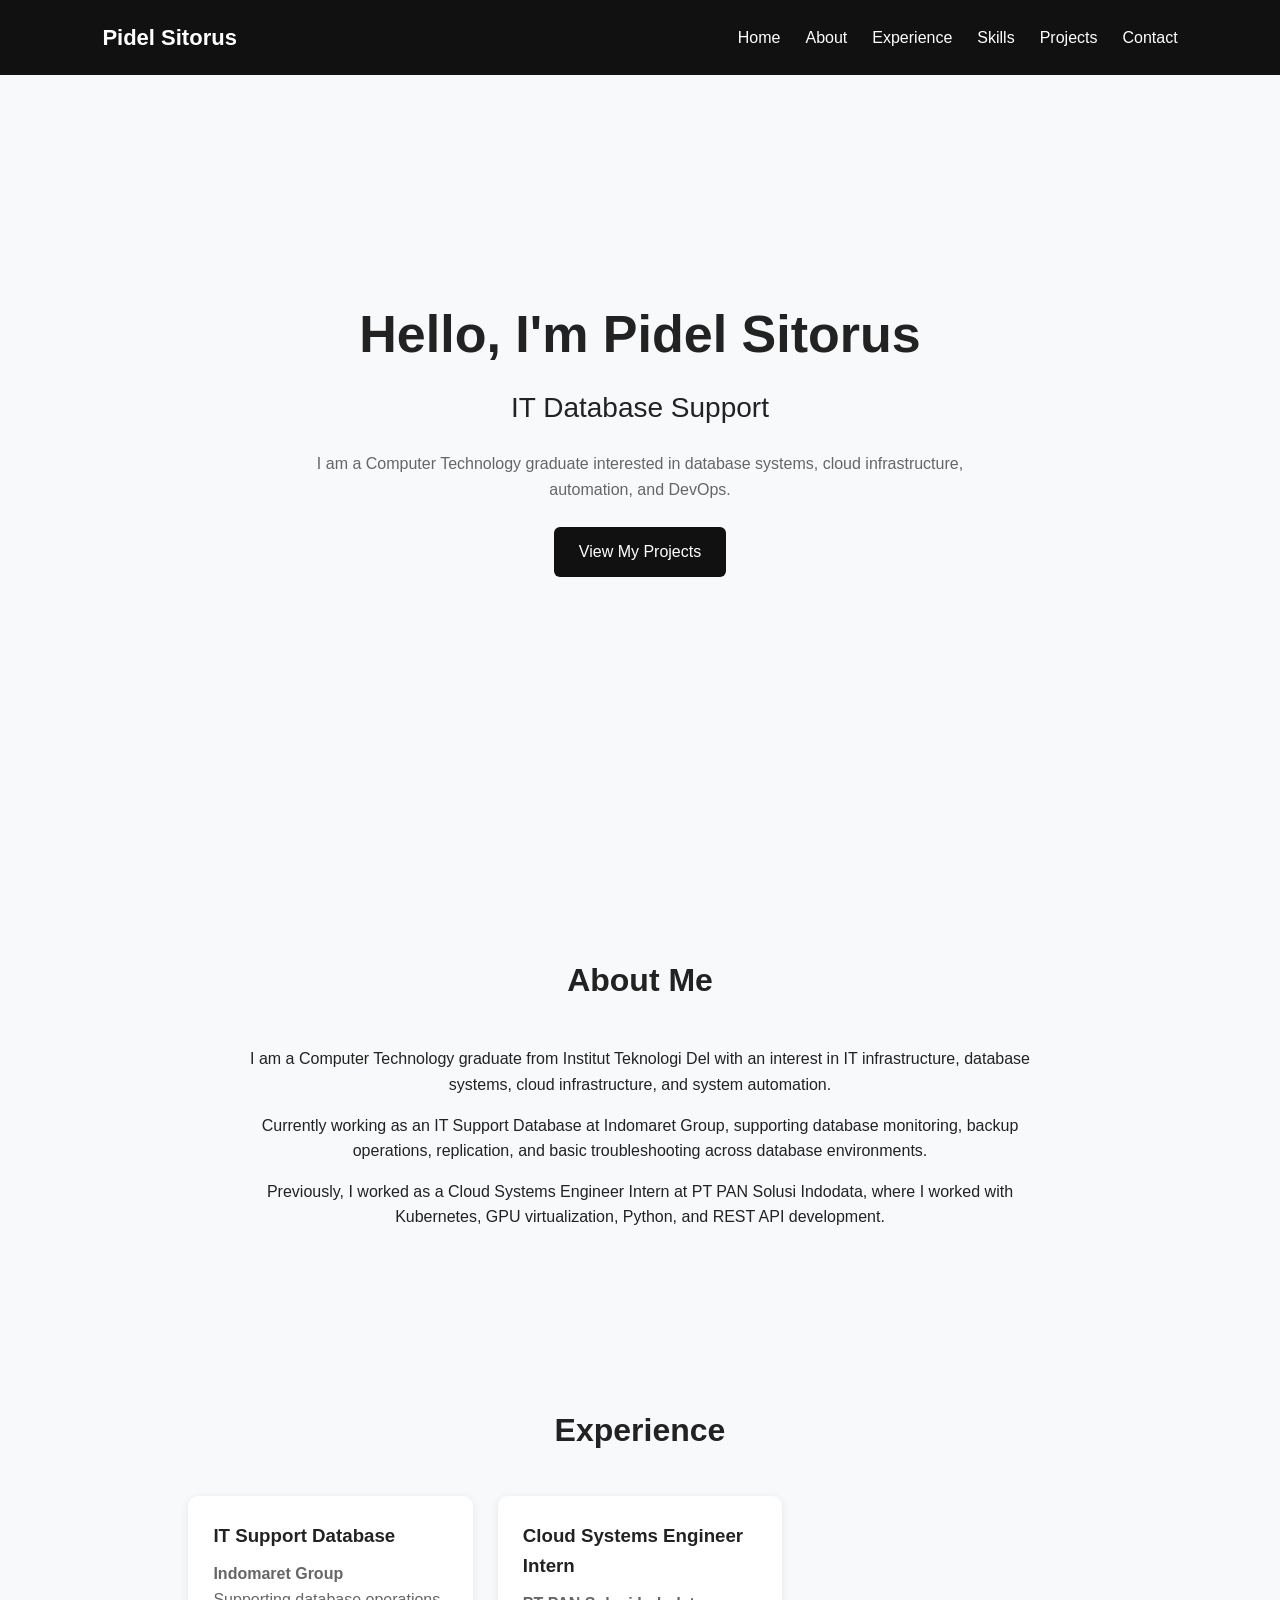
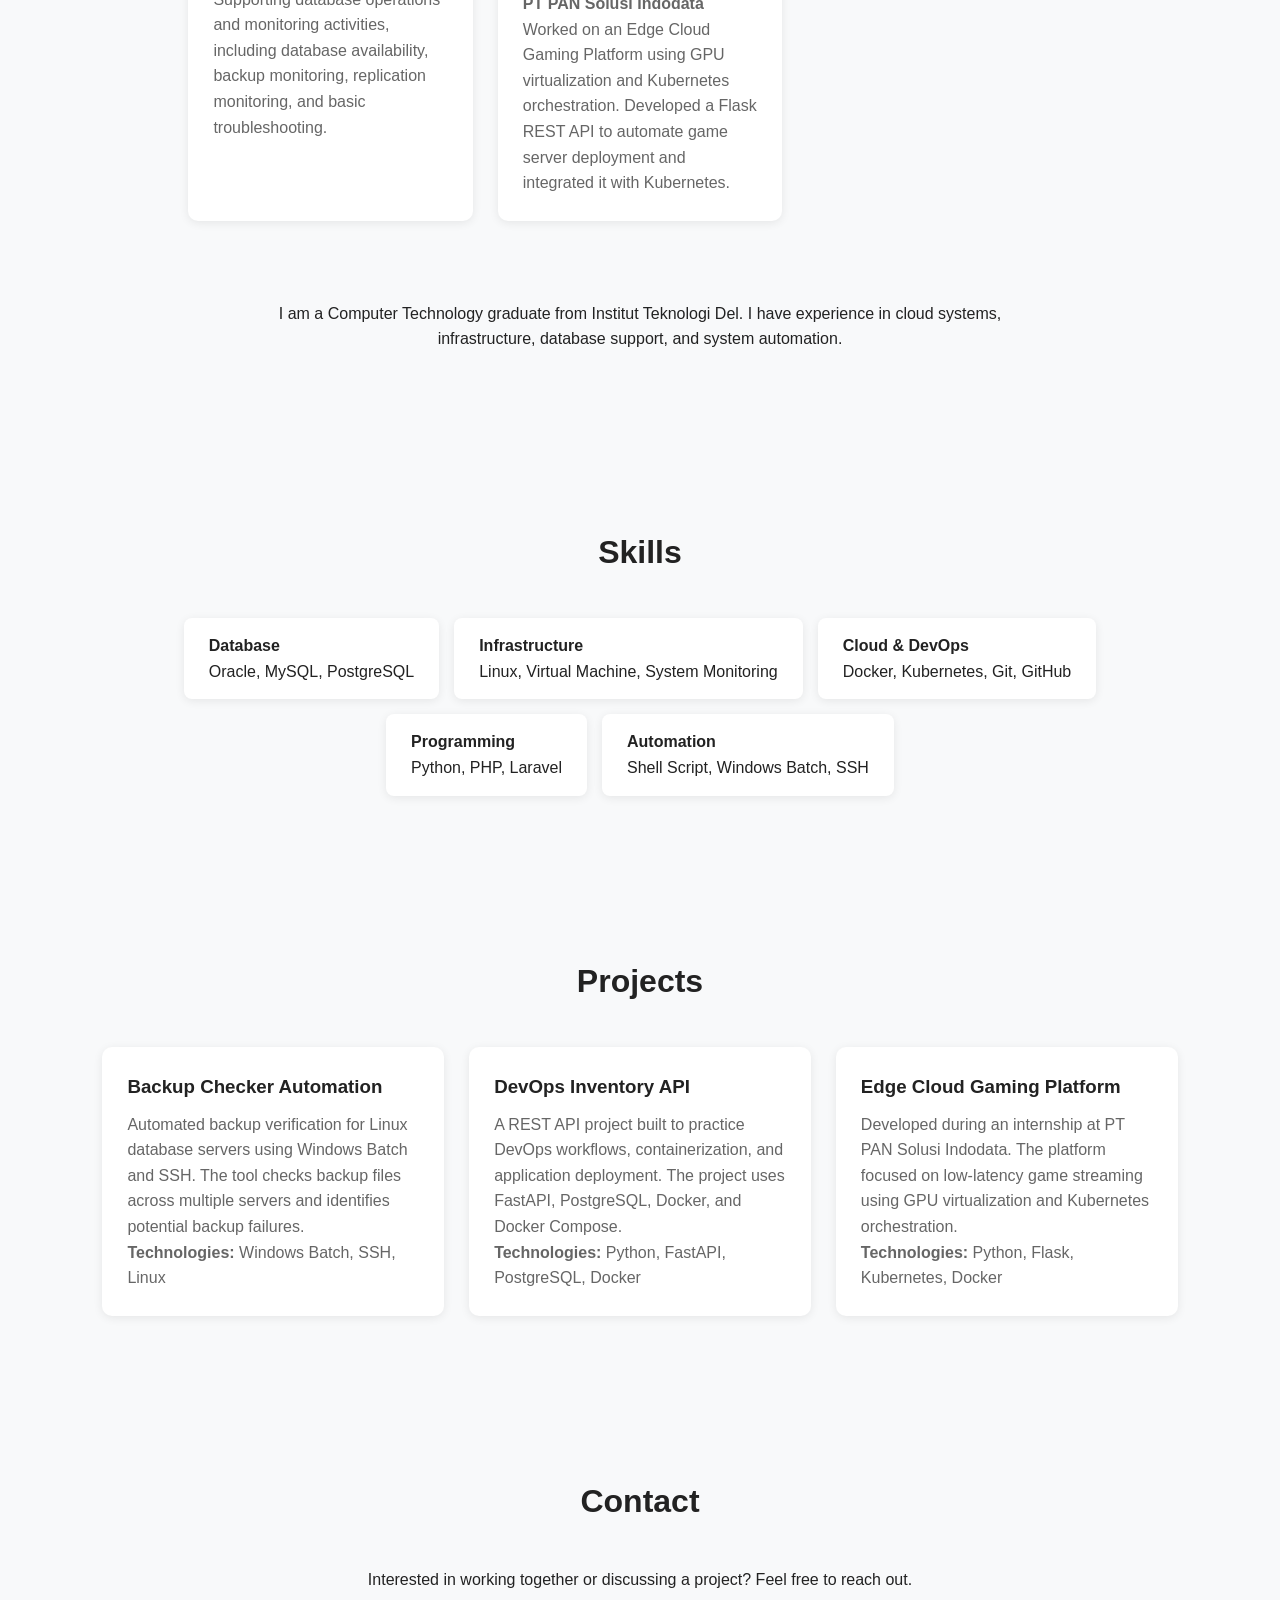
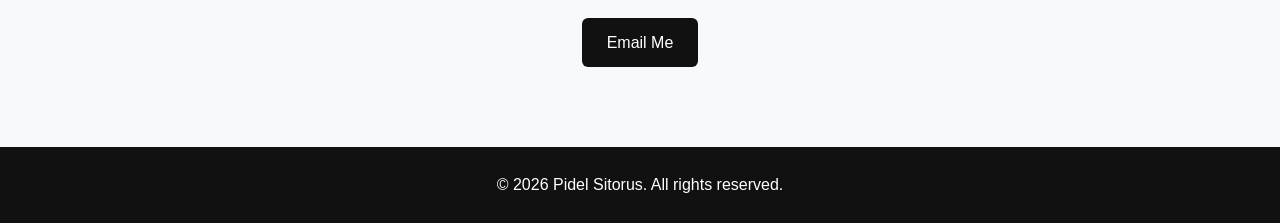
==== index.html @ ebaa3bf6 "deploy: update responsive portfolio" ====
<!DOCTYPE html>
<html lang="en">
<head>
    <meta charset="UTF-8">
    <meta name="viewport" content="width=device-width, initial-scale=1.0">

    <title>Pidel Sitorus | Portfolio</title>


    <link rel="stylesheet" href="/css/style.css">

</head>

<body>

<nav>
    <div class="logo">Pidel Sitorus</div>

    <button class="menu-toggle" id="menu-toggle" aria-label="Toggle navigation">
        ☰
    </button>

    <ul id="nav-menu">
        <li><a href="#home">Home</a></li>
        <li><a href="#about">About</a></li>
        <li><a href="#experience">Experience</a></li>
        <li><a href="#skills">Skills</a></li>
        <li><a href="#projects">Projects</a></li>
        <li><a href="#contact">Contact</a></li>
    </ul>
</nav>


<section class="hero" id="home">
    <div>
        <h1>Hello, I'm Pidel Sitorus</h1>

        <h2>IT Database Support</h2>

        <p>
            I am a Computer Technology graduate interested in
            database systems, cloud infrastructure, automation,
            and DevOps.
        </p>

        <a href="#projects" class="button">
            View My Projects
        </a>
    </div>
</section>

<section id="about">

    <section id="about">
    <h2>About Me</h2>

    <div class="about">
        <p>
            I am a Computer Technology graduate from Institut Teknologi Del
            with an interest in IT infrastructure, database systems,
            cloud infrastructure, and system automation.
        </p>

        <p>
            Currently working as an IT Support Database at Indomaret Group,
            supporting database monitoring, backup operations, replication,
            and basic troubleshooting across database environments.
        </p>

        <p>
            Previously, I worked as a Cloud Systems Engineer Intern at
            PT PAN Solusi Indodata, where I worked with Kubernetes,
            GPU virtualization, Python, and REST API development.
        </p>
    </div>
</section>

<section id="experience">
    <h2>Experience</h2>

    <div class="projects">

        <div class="project">
            <h3>IT Support Database</h3>
            <p><strong>Indomaret Group</strong></p>
            <p>
                Supporting database operations and monitoring activities,
                including database availability, backup monitoring,
                replication monitoring, and basic troubleshooting.
            </p>
        </div>

        <div class="project">
            <h3>Cloud Systems Engineer Intern</h3>
            <p><strong>PT PAN Solusi Indodata</strong></p>
            <p>
                Worked on an Edge Cloud Gaming Platform using GPU
                virtualization and Kubernetes orchestration. Developed
                a Flask REST API to automate game server deployment
                and integrated it with Kubernetes.
            </p>
        </div>

    </div>
</section>

    <div class="about">
        <p>
            I am a Computer Technology graduate from Institut Teknologi Del.
            I have experience in cloud systems, infrastructure,
            database support, and system automation.
        </p>
    </div>
</section>

<section id="skills">
    <h2>Skills</h2>

    <div class="skills">

        <div class="skill">
            <strong>Database</strong>
            <p>Oracle, MySQL, PostgreSQL</p>
        </div>

        <div class="skill">
            <strong>Infrastructure</strong>
            <p>Linux, Virtual Machine, System Monitoring</p>
        </div>

        <div class="skill">
            <strong>Cloud & DevOps</strong>
            <p>Docker, Kubernetes, Git, GitHub</p>
        </div>

        <div class="skill">
            <strong>Programming</strong>
            <p>Python, PHP, Laravel</p>
        </div>

        <div class="skill">
            <strong>Automation</strong>
            <p>Shell Script, Windows Batch, SSH</p>
        </div>

    </div>
</section>

<section id="projects">
    <h2>Projects</h2>

    <div class="projects">

        <div class="project">
            <h3>Backup Checker Automation</h3>

            <p>
                Automated backup verification for Linux database servers
                using Windows Batch and SSH. The tool checks backup files
                across multiple servers and identifies potential backup
                failures.
            </p>

            <p><strong>Technologies:</strong> Windows Batch, SSH, Linux</p>
        </div>

        <div class="project">
            <h3>DevOps Inventory API</h3>

            <p>
                A REST API project built to practice DevOps workflows,
                containerization, and application deployment. The project
                uses FastAPI, PostgreSQL, Docker, and Docker Compose.
            </p>

            <p><strong>Technologies:</strong> Python, FastAPI, PostgreSQL, Docker</p>
        </div>

        <div class="project">
            <h3>Edge Cloud Gaming Platform</h3>

            <p>
                Developed during an internship at PT PAN Solusi Indodata.
                The platform focused on low-latency game streaming using
                GPU virtualization and Kubernetes orchestration.
            </p>

            <p><strong>Technologies:</strong> Python, Flask, Kubernetes, Docker</p>
        </div>

    </div>
</section>

<section id="contact">
    <h2>Contact</h2>

    <div class="contact">
        <p>
            Interested in working together or discussing a project?
            Feel free to reach out.
        </p>

        <a href="mailto:pidelsitorus1309@gmail.com" class="button">
            Email Me
        </a>
    </div>
</section>

<footer>
    <p>© 2026 Pidel Sitorus. All rights reserved.</p>
</footer>

<script>
    const menuToggle = document.getElementById('menu-toggle');
    const navMenu = document.getElementById('nav-menu');

    menuToggle.addEventListener('click', () => {
        navMenu.classList.toggle('active');

        if (navMenu.classList.contains('active')) {
            menuToggle.textContent = '✕';
        } else {
            menuToggle.textContent = '☰';
        }
    });

    document.querySelectorAll('#nav-menu a').forEach(link => {
        link.addEventListener('click', () => {
            navMenu.classList.remove('active');
            menuToggle.textContent = '☰';
        });
    });
</script>

</body>
</html>
---- css/style.css ----
* {
    margin: 0;
    padding: 0;
    box-sizing: border-box;
}

html {
    scroll-behavior: smooth;
}

body {
    font-family: Arial, sans-serif;
    line-height: 1.6;
    color: #222;
    background: #f8f9fa;
}

/* =========================
   NAVBAR
========================= */

nav {
    background: #111;
    padding: 20px 8%;
    display: flex;
    justify-content: space-between;
    align-items: center;
    position: sticky;
    top: 0;
    z-index: 1000;
}

nav .logo {
    color: white;
    font-size: 22px;
    font-weight: bold;
}

nav ul {
    display: flex;
    list-style: none;
    gap: 25px;
}

nav a {
    color: white;
    text-decoration: none;
    transition: 0.3s;
}

nav a:hover {
    color: #aaa;
}

.menu-toggle {
    display: none;
    background: none;
    border: none;
    color: white;
    font-size: 28px;
    cursor: pointer;
}

/* =========================
   HERO
========================= */

.hero {
    min-height: 80vh;
    display: flex;
    justify-content: center;
    align-items: center;
    text-align: center;
    padding: 60px 20px;
}

.hero h1 {
    font-size: clamp(38px, 6vw, 52px);
    margin-bottom: 10px;
}

.hero h2 {
    font-size: clamp(22px, 3vw, 28px);
    font-weight: normal;
    margin-bottom: 20px;
}

.hero p {
    max-width: 650px;
    margin: auto;
    color: #666;
}

.button {
    display: inline-block;
    margin-top: 25px;
    padding: 12px 25px;
    background: #111;
    color: white;
    text-decoration: none;
    border-radius: 6px;
    transition: 0.3s;
}

.button:hover {
    background: #333;
    transform: translateY(-2px);
}

/* =========================
   SECTION
========================= */

section {
    padding: 80px 8%;
}

section h2 {
    text-align: center;
    margin-bottom: 40px;
    font-size: clamp(26px, 4vw, 32px);
}

/* =========================
   ABOUT
========================= */

.about {
    max-width: 800px;
    margin: auto;
    text-align: center;
}

.about p {
    margin-bottom: 15px;
}

/* =========================
   SKILLS
========================= */

.skills {
    display: flex;
    justify-content: center;
    flex-wrap: wrap;
    gap: 15px;
}

.skill {
    background: white;
    padding: 15px 25px;
    border-radius: 8px;
    box-shadow: 0 2px 10px rgba(0, 0, 0, 0.08);
    transition: 0.3s;
}

.skill:hover {
    transform: translateY(-3px);
}

/* =========================
   PROJECTS
========================= */

.projects {
    display: grid;
    grid-template-columns: repeat(3, 1fr);
    gap: 25px;
}

.project {
    background: white;
    padding: 25px;
    border-radius: 10px;
    box-shadow: 0 2px 10px rgba(0, 0, 0, 0.08);
    transition: 0.3s;
}

.project:hover {
    transform: translateY(-5px);
}

.project h3 {
    margin-bottom: 10px;
}

.project p {
    color: #666;
}

/* =========================
   CONTACT
========================= */

.contact {
    text-align: center;
}

/* =========================
   FOOTER
========================= */

footer {
    background: #111;
    color: white;
    text-align: center;
    padding: 25px;
}

/* =========================
   TABLET
   701px - 1024px
========================= */

@media (max-width: 1024px) {

    nav {
        padding: 20px 5%;
    }

    section {
        padding: 70px 6%;
    }

    .projects {
        grid-template-columns: repeat(2, 1fr);
    }
}

/* =========================
   MOBILE
   <= 700px
========================= */

@media (max-width: 700px) {

    nav {
        flex-direction: row;
        justify-content: space-between;
        align-items: center;
        padding: 18px 5%;
        position: relative;
    }

    .menu-toggle {
        display: block;
        background: none;
        border: none;
        color: white;
        font-size: 28px;
        cursor: pointer;
    }

    nav ul {
        display: none;
        position: absolute;
        top: calc(100% + 10px);
        right: 5%;
        width: 200px;
        flex-direction: column;
        align-items: stretch;
        gap: 0;
        background: white;
        padding: 8px 0;
        border-radius: 10px;
        box-shadow: 0 8px 25px rgba(0, 0, 0, 0.15);
    }

    nav ul.active {
        display: flex;
    }

    nav ul li {
        width: 100%;
    }

    nav ul li a {
        display: block;
        padding: 12px 20px;
        color: #222;
        font-size: 14px;
    }

    nav ul li a:hover {
        background: #f2f2f2;
        color: #111;
    }

    .hero {
        min-height: 70vh;
        padding: 50px 20px;
    }

    section {
        padding: 60px 5%;
    }

    .projects {
        grid-template-columns: 1fr;
        gap: 20px;
    }

    .project {
        padding: 22px;
    }

    .skill {
        padding: 12px 20px;
    }
}

/* =========================
   SMALL MOBILE
   <= 480px
========================= */

@media (max-width: 480px) {

    nav .logo {
        font-size: 19px;
    }

    nav ul {
        gap: 8px 12px;
        font-size: 13px;
    }

    .hero {
        min-height: 65vh;
        padding: 40px 15px;
    }

    .hero h1 {
        font-size: 34px;
    }

    .hero h2 {
        font-size: 20px;
    }

    .hero p {
        font-size: 14px;
    }

    section {
        padding: 50px 5%;
    }

    section h2 {
        margin-bottom: 30px;
    }

    .about {
        font-size: 14px;
    }

    .skill {
        width: 100%;
        text-align: center;
    }

    .project {
        padding: 20px;
    }

    footer {
        font-size: 13px;
    }
}
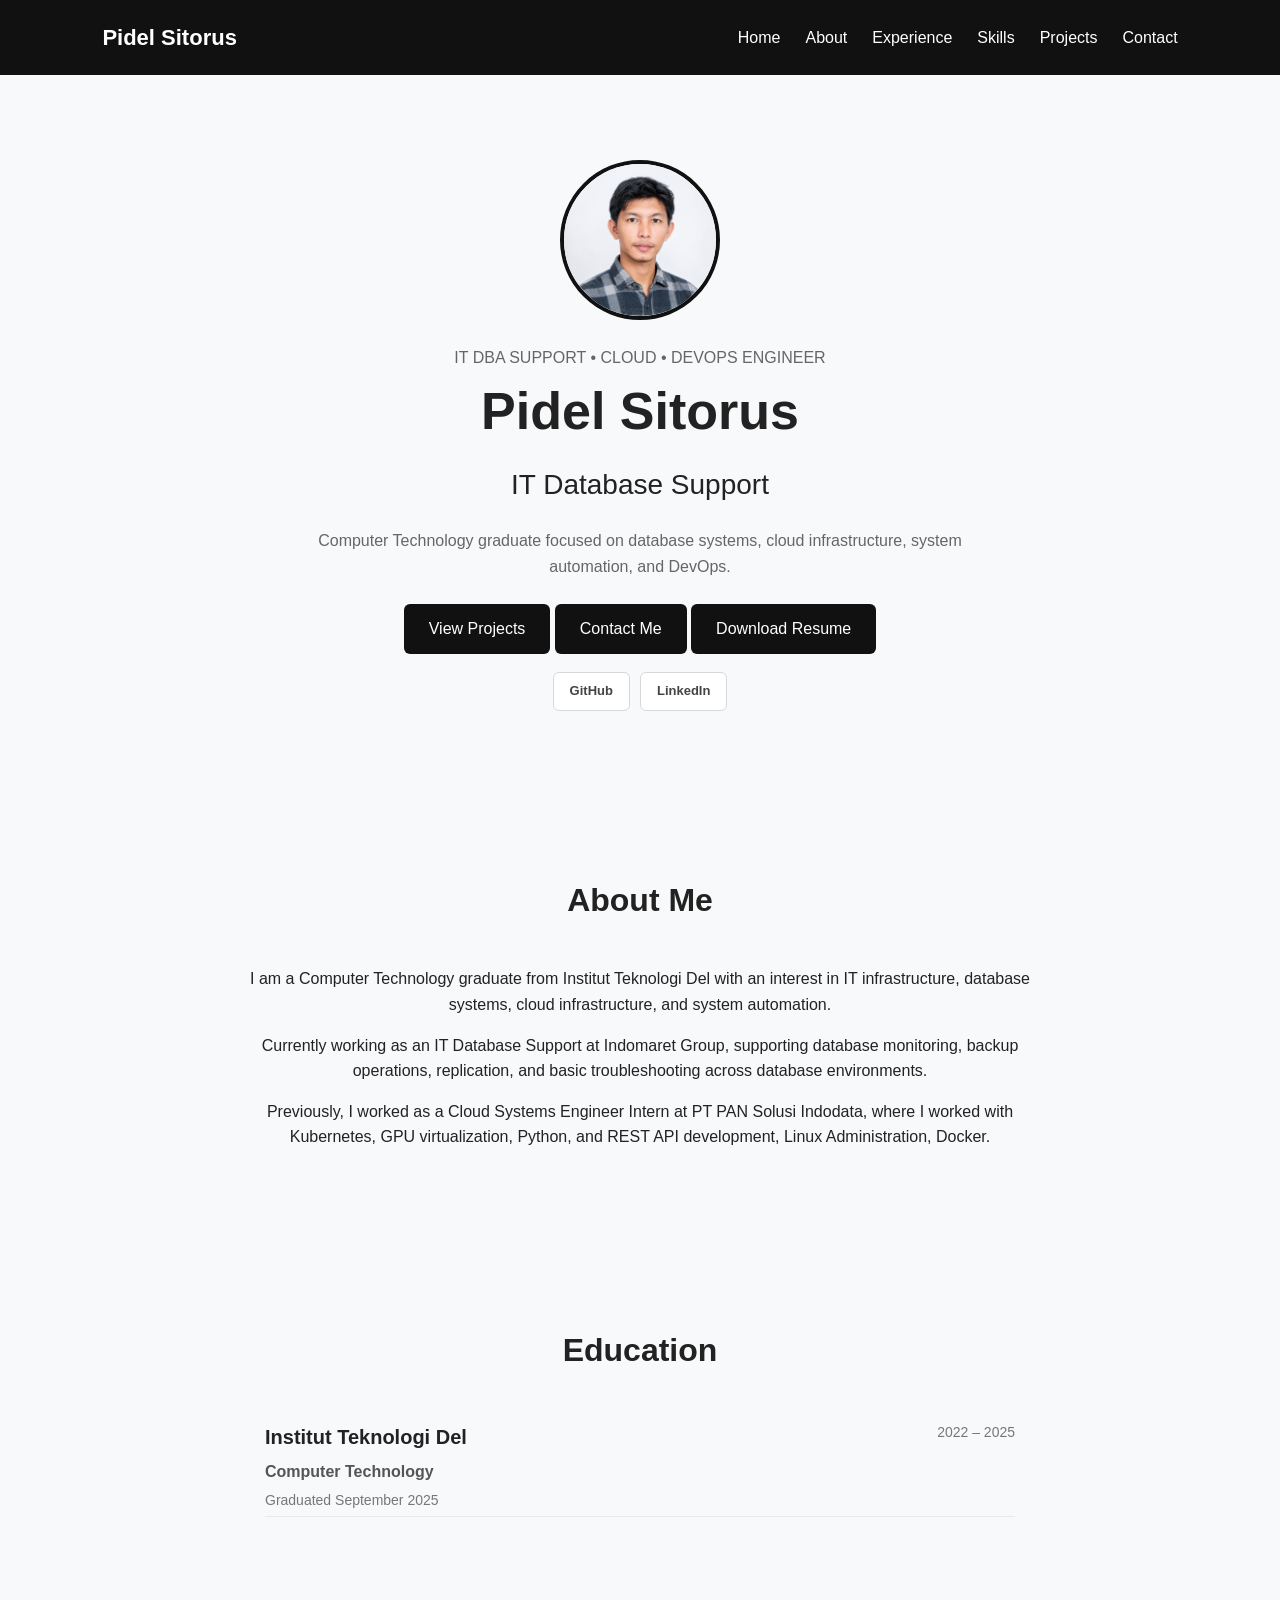
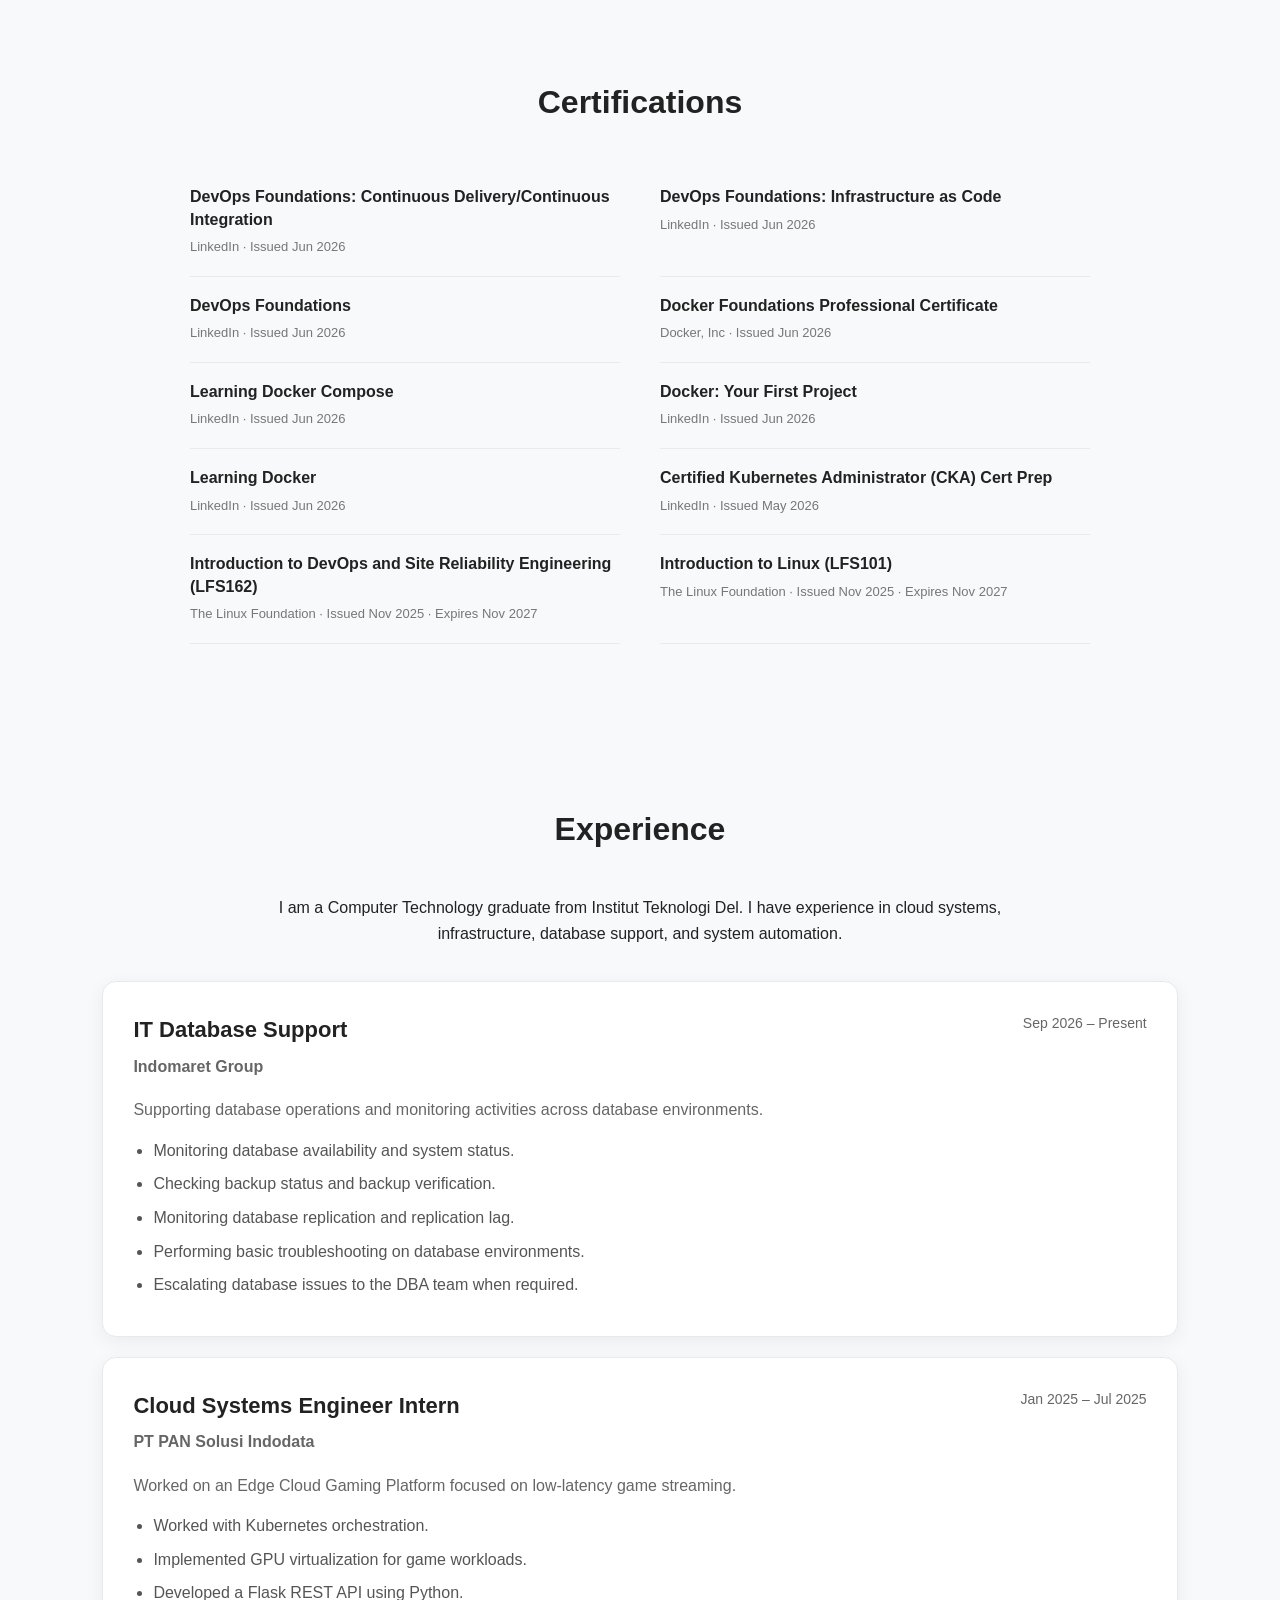
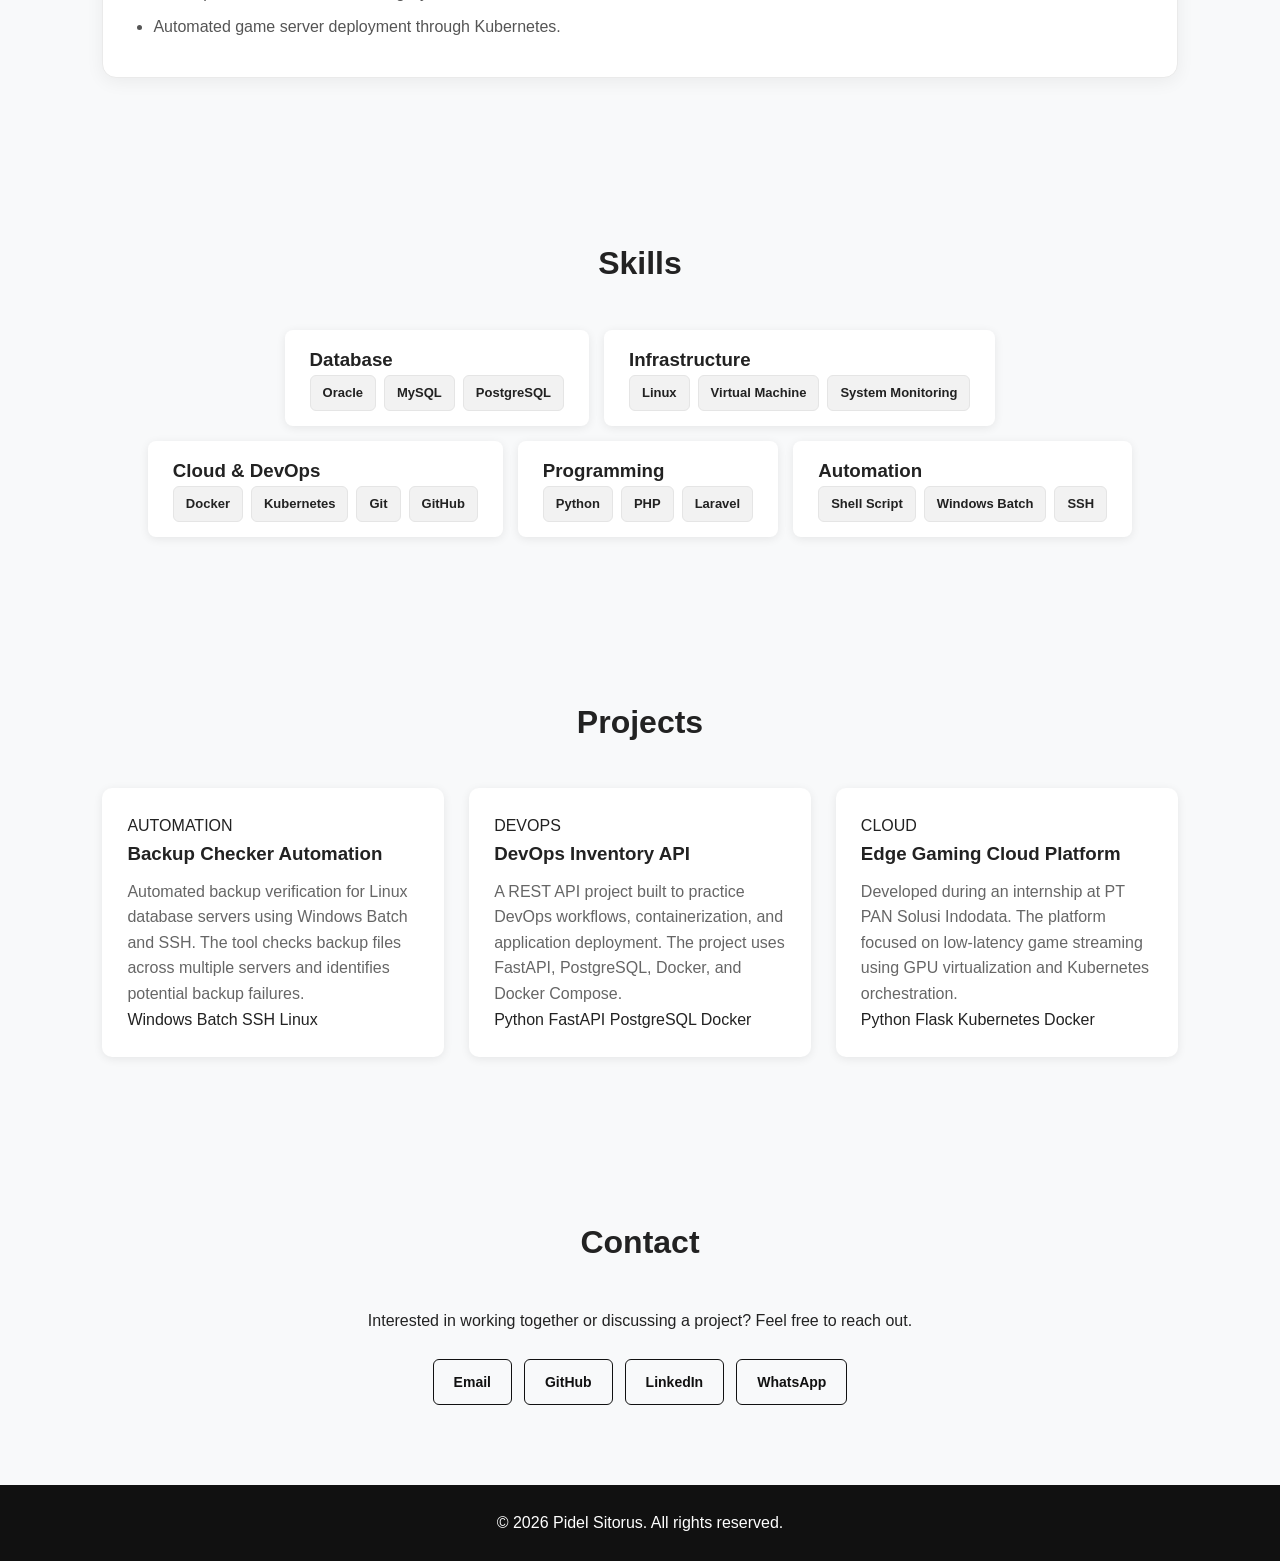
==== commit efa0b43a: "feat: deploy resume to portfolio" ====
--- a/index.html
+++ b/index.html
@@ -1,5 +1,6 @@
 <!DOCTYPE html>
 <html lang="en">
+
 <head>
     <meta charset="UTF-8">
     <meta name="viewport" content="width=device-width, initial-scale=1.0">
@@ -7,230 +8,418 @@
     <title>Pidel Sitorus | Portfolio</title>
 
 
-    <link rel="stylesheet" href="/css/style.css">
+    <link rel="stylesheet" href="css/style.css">
 
 </head>
 
 <body>
 
-<nav>
-    <div class="logo">Pidel Sitorus</div>
-
-    <button class="menu-toggle" id="menu-toggle" aria-label="Toggle navigation">
-        ☰
-    </button>
-
-    <ul id="nav-menu">
-        <li><a href="#home">Home</a></li>
-        <li><a href="#about">About</a></li>
-        <li><a href="#experience">Experience</a></li>
-        <li><a href="#skills">Skills</a></li>
-        <li><a href="#projects">Projects</a></li>
-        <li><a href="#contact">Contact</a></li>
-    </ul>
-</nav>
-
-
-<section class="hero" id="home">
-    <div>
-        <h1>Hello, I'm Pidel Sitorus</h1>
-
-        <h2>IT Database Support</h2>
-
-        <p>
-            I am a Computer Technology graduate interested in
-            database systems, cloud infrastructure, automation,
-            and DevOps.
-        </p>
-
-        <a href="#projects" class="button">
-            View My Projects
-        </a>
-    </div>
-</section>
-
-<section id="about">
+    <nav>
+        <div class="logo">Pidel Sitorus</div>
+
+        <button class="menu-toggle" id="menu-toggle" aria-label="Toggle navigation">
+            ☰
+        </button>
+
+        <ul id="nav-menu">
+            <li><a href="#home">Home</a></li>
+            <li><a href="#about">About</a></li>
+            <li><a href="#experience">Experience</a></li>
+            <li><a href="#skills">Skills</a></li>
+            <li><a href="#projects">Projects</a></li>
+            <li><a href="#contact">Contact</a></li>
+        </ul>
+    </nav>
+
+
+    <section class="hero" id="home">
+        <div class="hero-content">
+
+            <img src="images/profile.png" alt="Pidel Sitorus" class="profile-photo">
+
+            <p class="hero-label">IT DBA SUPPORT • CLOUD • DEVOPS ENGINEER</p>
+
+            <h1>Pidel Sitorus</h1>
+
+            <h2>IT Database Support</h2>
+
+            <p class="hero-description">
+                Computer Technology graduate focused on database systems,
+                cloud infrastructure, system automation, and DevOps.
+            </p>
+
+            <div class="hero-buttons">
+                <a href="#projects" class="button">
+                    View Projects
+                </a>
+
+                <a href="#contact" class="button button-secondary">
+                    Contact Me
+                </a>
+
+                <a href="resume/CV_Pidel2026.pdf" class="button button-secondary" target="_blank"
+                    rel="noopener noreferrer">
+                    Download Resume
+                </a>
+            </div>
+
+            <div class="hero-socials">
+                <a href="https://github.com/pidelsitorus" target="_blank" rel="noopener noreferrer">
+                    GitHub
+                </a>
+
+                <a href="https://www.linkedin.com/in/pidel-sitorus" target="_blank" rel="noopener noreferrer">
+                    LinkedIn
+                </a>
+            </div>
+
+        </div>
+    </section>
 
     <section id="about">
-    <h2>About Me</h2>
-
-    <div class="about">
-        <p>
-            I am a Computer Technology graduate from Institut Teknologi Del
-            with an interest in IT infrastructure, database systems,
-            cloud infrastructure, and system automation.
-        </p>
-
-        <p>
-            Currently working as an IT Support Database at Indomaret Group,
-            supporting database monitoring, backup operations, replication,
-            and basic troubleshooting across database environments.
-        </p>
-
-        <p>
-            Previously, I worked as a Cloud Systems Engineer Intern at
-            PT PAN Solusi Indodata, where I worked with Kubernetes,
-            GPU virtualization, Python, and REST API development.
-        </p>
-    </div>
-</section>
-
-<section id="experience">
-    <h2>Experience</h2>
-
-    <div class="projects">
-
-        <div class="project">
-            <h3>IT Support Database</h3>
-            <p><strong>Indomaret Group</strong></p>
+        <h2>About Me</h2>
+
+        <div class="about">
             <p>
-                Supporting database operations and monitoring activities,
-                including database availability, backup monitoring,
-                replication monitoring, and basic troubleshooting.
+                I am a Computer Technology graduate from Institut Teknologi Del
+                with an interest in IT infrastructure, database systems,
+                cloud infrastructure, and system automation.
             </p>
-        </div>
-
-        <div class="project">
-            <h3>Cloud Systems Engineer Intern</h3>
-            <p><strong>PT PAN Solusi Indodata</strong></p>
+
             <p>
-                Worked on an Edge Cloud Gaming Platform using GPU
-                virtualization and Kubernetes orchestration. Developed
-                a Flask REST API to automate game server deployment
-                and integrated it with Kubernetes.
+                Currently working as an IT Database Support at Indomaret Group,
+                supporting database monitoring, backup operations, replication,
+                and basic troubleshooting across database environments.
             </p>
-        </div>
-
-    </div>
-</section>
-
-    <div class="about">
-        <p>
-            I am a Computer Technology graduate from Institut Teknologi Del.
-            I have experience in cloud systems, infrastructure,
-            database support, and system automation.
-        </p>
-    </div>
-</section>
-
-<section id="skills">
-    <h2>Skills</h2>
-
-    <div class="skills">
-
-        <div class="skill">
-            <strong>Database</strong>
-            <p>Oracle, MySQL, PostgreSQL</p>
-        </div>
-
-        <div class="skill">
-            <strong>Infrastructure</strong>
-            <p>Linux, Virtual Machine, System Monitoring</p>
-        </div>
-
-        <div class="skill">
-            <strong>Cloud & DevOps</strong>
-            <p>Docker, Kubernetes, Git, GitHub</p>
-        </div>
-
-        <div class="skill">
-            <strong>Programming</strong>
-            <p>Python, PHP, Laravel</p>
-        </div>
-
-        <div class="skill">
-            <strong>Automation</strong>
-            <p>Shell Script, Windows Batch, SSH</p>
-        </div>
-
-    </div>
-</section>
-
-<section id="projects">
-    <h2>Projects</h2>
-
-    <div class="projects">
-
-        <div class="project">
-            <h3>Backup Checker Automation</h3>
 
             <p>
-                Automated backup verification for Linux database servers
-                using Windows Batch and SSH. The tool checks backup files
-                across multiple servers and identifies potential backup
-                failures.
+                Previously, I worked as a Cloud Systems Engineer Intern at
+                PT PAN Solusi Indodata, where I worked with Kubernetes,
+                GPU virtualization, Python, and REST API development, Linux
+                Administration, Docker.
             </p>
-
-            <p><strong>Technologies:</strong> Windows Batch, SSH, Linux</p>
-        </div>
-
-        <div class="project">
-            <h3>DevOps Inventory API</h3>
-
+        </div>
+    </section>
+
+    <section id="education">
+        <h2>Education</h2>
+
+        <div class="education-item">
+            <div>
+                <h3>Institut Teknologi Del</h3>
+                <p class="education-degree">Computer Technology</p>
+                <p class="education-status">Graduated September 2025</p>
+            </div>
+
+            <span class="education-period">2022 – 2025</span>
+        </div>
+    </section>
+
+    <section id="certifications">
+        <h2>Certifications</h2>
+
+        <div class="certifications">
+
+            <div class="certification-item">
+                <h3>DevOps Foundations: Continuous Delivery/Continuous Integration</h3>
+                <p>LinkedIn · Issued Jun 2026</p>
+            </div>
+
+            <div class="certification-item">
+                <h3>DevOps Foundations: Infrastructure as Code</h3>
+                <p>LinkedIn · Issued Jun 2026</p>
+            </div>
+
+            <div class="certification-item">
+                <h3>DevOps Foundations</h3>
+                <p>LinkedIn · Issued Jun 2026</p>
+            </div>
+
+            <div class="certification-item">
+                <h3>Docker Foundations Professional Certificate</h3>
+                <p>Docker, Inc · Issued Jun 2026</p>
+            </div>
+
+            <div class="certification-item">
+                <h3>Learning Docker Compose</h3>
+                <p>LinkedIn · Issued Jun 2026</p>
+            </div>
+
+            <div class="certification-item">
+                <h3>Docker: Your First Project</h3>
+                <p>LinkedIn · Issued Jun 2026</p>
+            </div>
+
+            <div class="certification-item">
+                <h3>Learning Docker</h3>
+                <p>LinkedIn · Issued Jun 2026</p>
+            </div>
+
+            <div class="certification-item">
+                <h3>Certified Kubernetes Administrator (CKA) Cert Prep</h3>
+                <p>LinkedIn · Issued May 2026</p>
+            </div>
+
+            <div class="certification-item">
+                <h3>Introduction to DevOps and Site Reliability Engineering (LFS162)</h3>
+                <p>The Linux Foundation · Issued Nov 2025 · Expires Nov 2027</p>
+            </div>
+
+            <div class="certification-item">
+                <h3>Introduction to Linux (LFS101)</h3>
+                <p>The Linux Foundation · Issued Nov 2025 · Expires Nov 2027</p>
+            </div>
+
+        </div>
+    </section>
+
+    <section id="experience">
+        <h2>Experience</h2>
+
+        <div class="experience">
+
+            <div class="about">
+                <p>
+                    I am a Computer Technology graduate from Institut Teknologi Del.
+                    I have experience in cloud systems, infrastructure,
+                    database support, and system automation.
+                </p>
+            </div>
+
+            <div class="experience-item">
+
+                <div class="experience-header">
+                    <div>
+                        <h3>IT Database Support</h3>
+                        <p class="experience-company">Indomaret Group</p>
+                    </div>
+
+                    <span class="experience-period">Sep 2026 – Present</span>
+                </div>
+
+                <p>
+                    Supporting database operations and monitoring activities
+                    across database environments.
+                </p>
+
+                <ul>
+                    <li>Monitoring database availability and system status.</li>
+                    <li>Checking backup status and backup verification.</li>
+                    <li>Monitoring database replication and replication lag.</li>
+                    <li>Performing basic troubleshooting on database environments.</li>
+                    <li>Escalating database issues to the DBA team when required.</li>
+                </ul>
+            </div>
+
+            <div class="experience-item">
+                <div class="experience-header">
+                    <div>
+                        <h3>Cloud Systems Engineer Intern</h3>
+                        <p class="experience-company">PT PAN Solusi Indodata</p>
+                    </div>
+
+                    <span class="experience-period">Jan 2025 – Jul 2025</span>
+                </div>
+
+                <p>
+                    Worked on an Edge Cloud Gaming Platform focused on
+                    low-latency game streaming.
+                </p>
+
+                <ul>
+                    <li>Worked with Kubernetes orchestration.</li>
+                    <li>Implemented GPU virtualization for game workloads.</li>
+                    <li>Developed a Flask REST API using Python.</li>
+                    <li>Automated game server deployment through Kubernetes.</li>
+                </ul>
+            </div>
+
+        </div>
+    </section>
+
+    </section>
+
+    <section id="skills">
+        <h2>Skills</h2>
+
+        <div class="skills">
+
+            <div class="skill">
+                <h3>Database</h3>
+
+                <div class="skill-tags">
+                    <span>Oracle</span>
+                    <span>MySQL</span>
+                    <span>PostgreSQL</span>
+                </div>
+            </div>
+
+            <div class="skill">
+                <h3>Infrastructure</h3>
+
+                <div class="skill-tags">
+                    <span>Linux</span>
+                    <span>Virtual Machine</span>
+                    <span>System Monitoring</span>
+                </div>
+            </div>
+
+            <div class="skill">
+                <h3>Cloud & DevOps</h3>
+
+                <div class="skill-tags">
+                    <span>Docker</span>
+                    <span>Kubernetes</span>
+                    <span>Git</span>
+                    <span>GitHub</span>
+                </div>
+            </div>
+
+            <div class="skill">
+                <h3>Programming</h3>
+
+                <div class="skill-tags">
+                    <span>Python</span>
+                    <span>PHP</span>
+                    <span>Laravel</span>
+                </div>
+            </div>
+
+            <div class="skill">
+                <h3>Automation</h3>
+
+                <div class="skill-tags">
+                    <span>Shell Script</span>
+                    <span>Windows Batch</span>
+                    <span>SSH</span>
+                </div>
+            </div>
+
+        </div>
+    </section>
+
+    <section id="projects">
+        <h2>Projects</h2>
+
+        <div class="projects">
+
+            <div class="project">
+                <span class="project-category">AUTOMATION</span>
+
+                <h3>Backup Checker Automation</h3>
+
+                <p>
+                    Automated backup verification for Linux database servers
+                    using Windows Batch and SSH. The tool checks backup files
+                    across multiple servers and identifies potential backup
+                    failures.
+                </p>
+
+                <div class="tech-tags">
+                    <span>Windows Batch</span>
+                    <span>SSH</span>
+                    <span>Linux</span>
+                </div>
+            </div>
+
+            <div class="project">
+                <span class="project-category">DEVOPS</span>
+
+                <h3>DevOps Inventory API</h3>
+
+                <p>
+                    A REST API project built to practice DevOps workflows,
+                    containerization, and application deployment. The project
+                    uses FastAPI, PostgreSQL, Docker, and Docker Compose.
+                </p>
+
+                <div class="tech-tags">
+                    <span>Python</span>
+                    <span>FastAPI</span>
+                    <span>PostgreSQL</span>
+                    <span>Docker</span>
+                </div>
+            </div>
+
+            <div class="project">
+                <span class="project-category">CLOUD</span>
+
+                <h3>Edge Gaming Cloud Platform</h3>
+
+                <p>
+                    Developed during an internship at PT PAN Solusi Indodata.
+                    The platform focused on low-latency game streaming using
+                    GPU virtualization and Kubernetes orchestration.
+                </p>
+
+                <div class="tech-tags">
+                    <span>Python</span>
+                    <span>Flask</span>
+                    <span>Kubernetes</span>
+                    <span>Docker</span>
+                </div>
+            </div>
+
+        </div>
+    </section>
+
+    <section id="contact">
+        <h2>Contact</h2>
+
+        <div class="contact">
             <p>
-                A REST API project built to practice DevOps workflows,
-                containerization, and application deployment. The project
-                uses FastAPI, PostgreSQL, Docker, and Docker Compose.
+                Interested in working together or discussing a project?
+                Feel free to reach out.
             </p>
 
-            <p><strong>Technologies:</strong> Python, FastAPI, PostgreSQL, Docker</p>
-        </div>
-
-        <div class="project">
-            <h3>Edge Cloud Gaming Platform</h3>
-
-            <p>
-                Developed during an internship at PT PAN Solusi Indodata.
-                The platform focused on low-latency game streaming using
-                GPU virtualization and Kubernetes orchestration.
-            </p>
-
-            <p><strong>Technologies:</strong> Python, Flask, Kubernetes, Docker</p>
-        </div>
-
-    </div>
-</section>
-
-<section id="contact">
-    <h2>Contact</h2>
-
-    <div class="contact">
-        <p>
-            Interested in working together or discussing a project?
-            Feel free to reach out.
-        </p>
-
-        <a href="mailto:pidelsitorus1309@gmail.com" class="button">
-            Email Me
-        </a>
-    </div>
-</section>
-
-<footer>
-    <p>© 2026 Pidel Sitorus. All rights reserved.</p>
-</footer>
-
-<script>
-    const menuToggle = document.getElementById('menu-toggle');
-    const navMenu = document.getElementById('nav-menu');
-
-    menuToggle.addEventListener('click', () => {
-        navMenu.classList.toggle('active');
-
-        if (navMenu.classList.contains('active')) {
-            menuToggle.textContent = '✕';
-        } else {
-            menuToggle.textContent = '☰';
-        }
-    });
-
-    document.querySelectorAll('#nav-menu a').forEach(link => {
-        link.addEventListener('click', () => {
-            navMenu.classList.remove('active');
-            menuToggle.textContent = '☰';
+            <div class="contact-links">
+                <a href="mailto:pidelsitorus1309@gmail.com" class="contact-link">
+                    Email
+                </a>
+
+                <a href="https://github.com/pidelsitorus" target="_blank" rel="noopener noreferrer"
+                    class="contact-link">
+                    GitHub
+                </a>
+
+                <a href="https://www.linkedin.com/in/pidel-sitorus" target="_blank" rel="noopener noreferrer"
+                    class="contact-link">
+                    LinkedIn
+                </a>
+
+                <a href="https://wa.me/6281396294663" target="_blank" rel="noopener noreferrer" class="contact-link">
+                    WhatsApp
+                </a>
+            </div>
+        </div>
+    </section>
+
+    <footer>
+        <p>© 2026 Pidel Sitorus. All rights reserved.</p>
+    </footer>
+
+    <script>
+        const menuToggle = document.getElementById('menu-toggle');
+        const navMenu = document.getElementById('nav-menu');
+
+        menuToggle.addEventListener('click', () => {
+            navMenu.classList.toggle('active');
+
+            if (navMenu.classList.contains('active')) {
+                menuToggle.textContent = '✕';
+            } else {
+                menuToggle.textContent = '☰';
+            }
         });
-    });
-</script>
+
+        document.querySelectorAll('#nav-menu a').forEach(link => {
+            link.addEventListener('click', () => {
+                navMenu.classList.remove('active');
+                menuToggle.textContent = '☰';
+            });
+        });
+    </script>
 
 </body>
-</html>
+
+</html>
--- a/css/style.css
+++ b/css/style.css
@@ -213,7 +213,6 @@
 ========================= */
 
 @media (max-width: 1024px) {
-
     nav {
         padding: 20px 5%;
     }
@@ -233,7 +232,6 @@
 ========================= */
 
 @media (max-width: 700px) {
-
     nav {
         flex-direction: row;
         justify-content: space-between;
@@ -315,7 +313,6 @@
 ========================= */
 
 @media (max-width: 480px) {
-
     nav .logo {
         font-size: 19px;
     }
@@ -366,4 +363,239 @@
     footer {
         font-size: 13px;
     }
-}+}
+.experience {
+    display: flex;
+    flex-direction: column;
+    gap: 20px;
+}
+
+.experience-item {
+    background: white;
+    padding: 30px;
+    border-radius: 14px;
+    border: 1px solid #eaeaea;
+    box-shadow: 0 4px 18px rgba(0, 0, 0, 0.06);
+}
+
+.experience-header {
+    display: flex;
+    justify-content: space-between;
+    align-items: flex-start;
+    gap: 20px;
+    margin-bottom: 18px;
+}
+
+.experience-item h3 {
+    margin-bottom: 6px;
+    font-size: 22px;
+}
+
+.experience-company {
+    color: #666;
+    font-weight: 600;
+}
+
+.experience-period {
+    color: #666;
+    font-size: 14px;
+    white-space: nowrap;
+}
+
+.experience-item > p {
+    color: #666;
+    margin-bottom: 15px;
+}
+
+.experience-item ul {
+    padding-left: 20px;
+    color: #555;
+}
+
+.experience-item li {
+    margin-bottom: 8px;
+}
+
+@media (max-width: 700px) {
+    .experience-header {
+        flex-direction: column;
+        gap: 8px;
+    }
+
+    .experience-period {
+        white-space: normal;
+    }
+}
+
+.contact-links {
+    display: flex;
+    justify-content: center;
+    align-items: center;
+    flex-wrap: wrap;
+    gap: 12px;
+    margin-top: 25px;
+}
+
+.contact-link {
+    display: inline-block;
+    padding: 11px 20px;
+    border: 1px solid #111;
+    border-radius: 6px;
+    color: #111;
+    text-decoration: none;
+    font-size: 14px;
+    font-weight: 600;
+    transition: 0.2s ease;
+}
+
+.contact-link:hover {
+    background: #111;
+    color: white;
+    transform: translateY(-2px);
+}
+
+@media (max-width: 480px) {
+    .contact-links {
+        flex-direction: column;
+        width: 100%;
+    }
+
+    .contact-link {
+        width: 100%;
+        text-align: center;
+    }
+}
+
+.skill-tags {
+    display: flex;
+    flex-wrap: wrap;
+    gap: 8px;
+}
+
+.skill-tags span {
+    display: inline-block;
+    padding: 8px 12px;
+    background: #f2f2f2;
+    color: #222;
+    border: 1px solid #e5e5e5;
+    border-radius: 6px;
+    font-size: 13px;
+    font-weight: 600;
+    line-height: 1.4;
+}
+
+.profile-photo {
+    width: 160px;
+    height: 160px;
+    object-fit: cover;
+    border-radius: 50%;
+    display: block;
+    margin: 0 auto 25px;
+    border: 4px solid #111;
+}
+
+.hero-socials {
+    display: flex;
+    justify-content: center;
+    align-items: center;
+    gap: 10px;
+    margin-top: 18px;
+}
+
+.hero-socials a {
+    display: inline-block;
+    padding: 8px 16px;
+    border: 1px solid #d8d8d8;
+    border-radius: 6px;
+    color: #444;
+    background: white;
+    text-decoration: none;
+    font-size: 13px;
+    font-weight: 600;
+    transition: 0.2s ease;
+}
+
+.hero-socials a:hover {
+    border-color: #111;
+    color: #111;
+    transform: translateY(-2px);
+}
+
+.hero-socials span {
+    display: none;
+}
+
+.education-item {
+    max-width: 750px;
+    margin: 0 auto;
+    display: flex;
+    justify-content: space-between;
+    align-items: flex-start;
+    gap: 20px;
+    padding: 5px 0;
+    border-bottom: 1px solid #eaeaea;
+}
+
+.education-item h3 {
+    margin-bottom: 6px;
+    font-size: 20px;
+}
+
+.education-degree {
+    margin-bottom: 4px;
+    color: #555;
+    font-weight: 600;
+}
+
+.education-status {
+    color: #777;
+    font-size: 14px;
+}
+
+.education-period {
+    color: #777;
+    font-size: 14px;
+    white-space: nowrap;
+}
+
+.certifications {
+    max-width: 900px;
+    margin: 0 auto;
+    display: grid;
+    grid-template-columns: repeat(2, 1fr);
+    gap: 0 40px;
+}
+
+.certification-item {
+    padding: 18px 0;
+    border-bottom: 1px solid #eaeaea;
+}
+
+.certification-item h3 {
+    margin-bottom: 6px;
+    font-size: 16px;
+    line-height: 1.4;
+}
+
+.certification-item p {
+    color: #777;
+    font-size: 13px;
+}
+
+@media (max-width: 700px) {
+    .certifications {
+        grid-template-columns: 1fr;
+        gap: 0;
+    }
+}
+
+@media (max-width: 700px) {
+    .education-item {
+        flex-direction: column;
+        gap: 6px;
+    }
+
+    .education-period {
+        white-space: normal;
+    }
+}
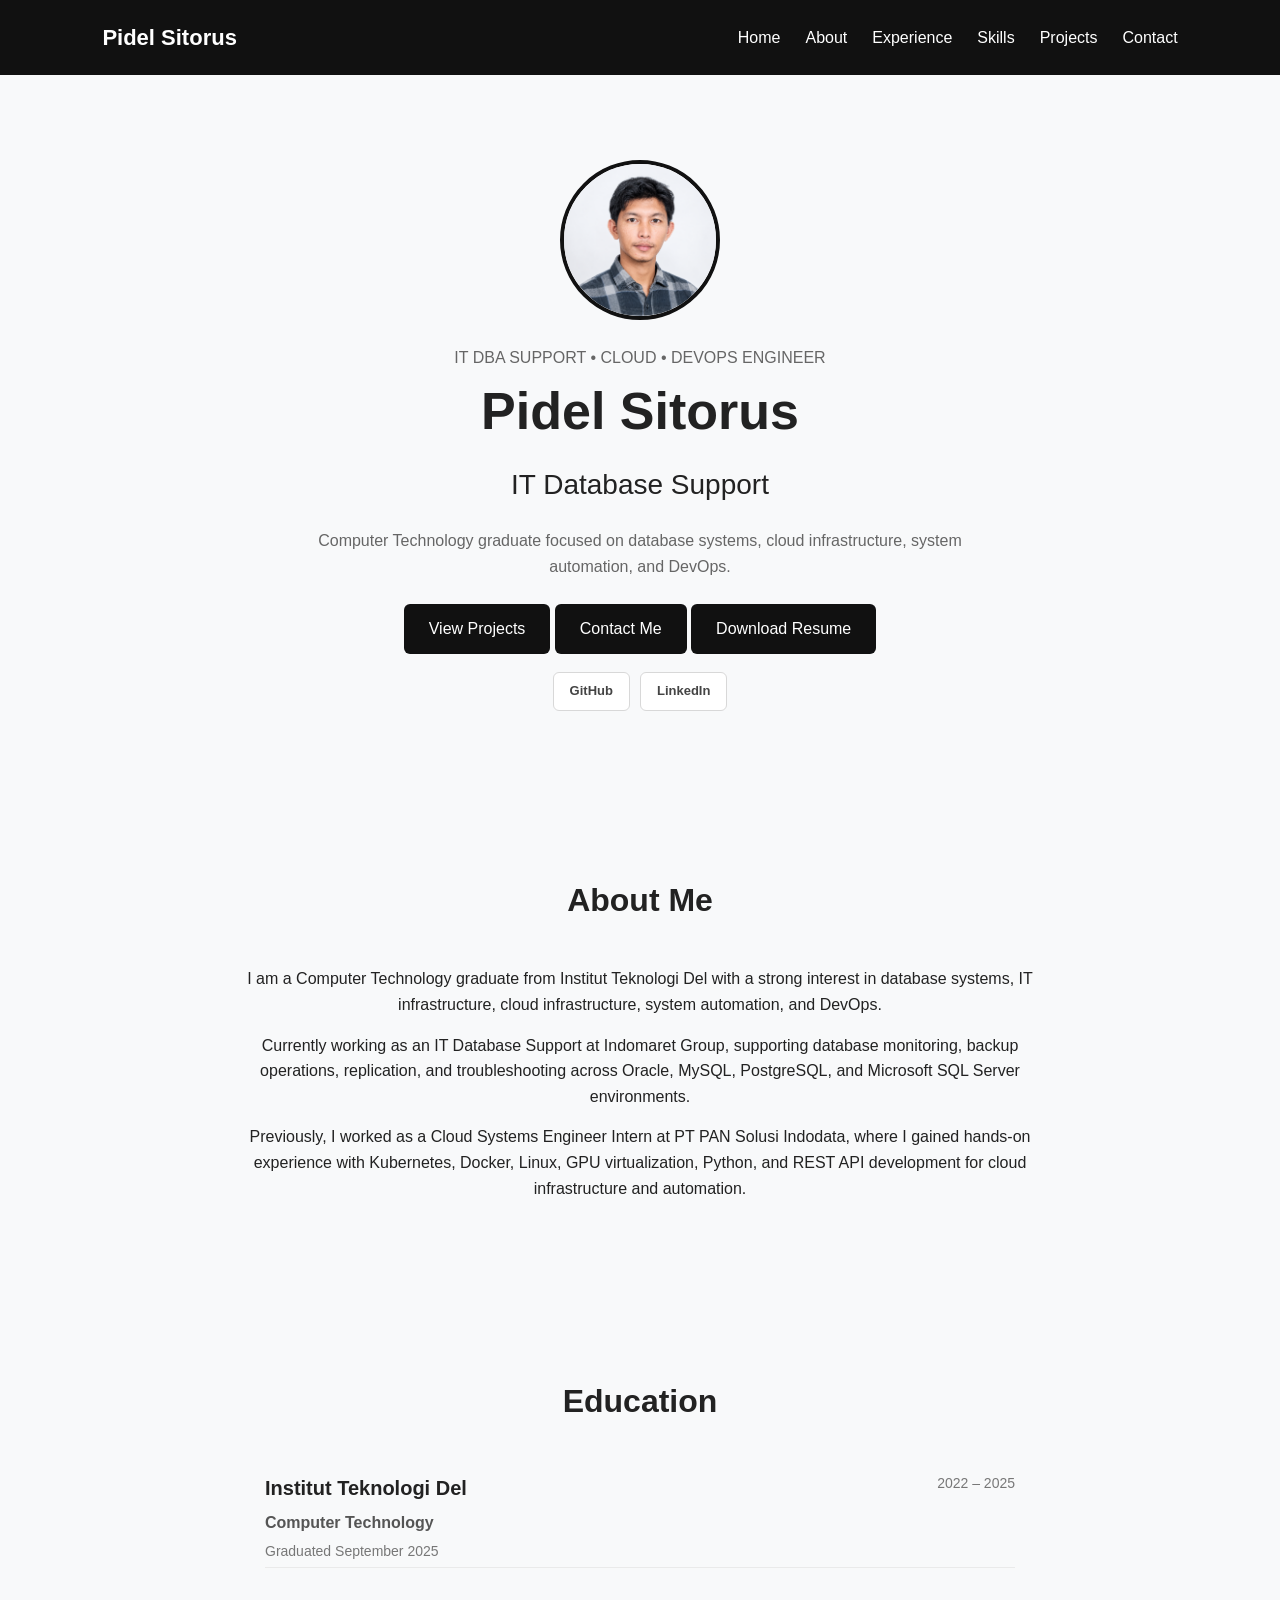
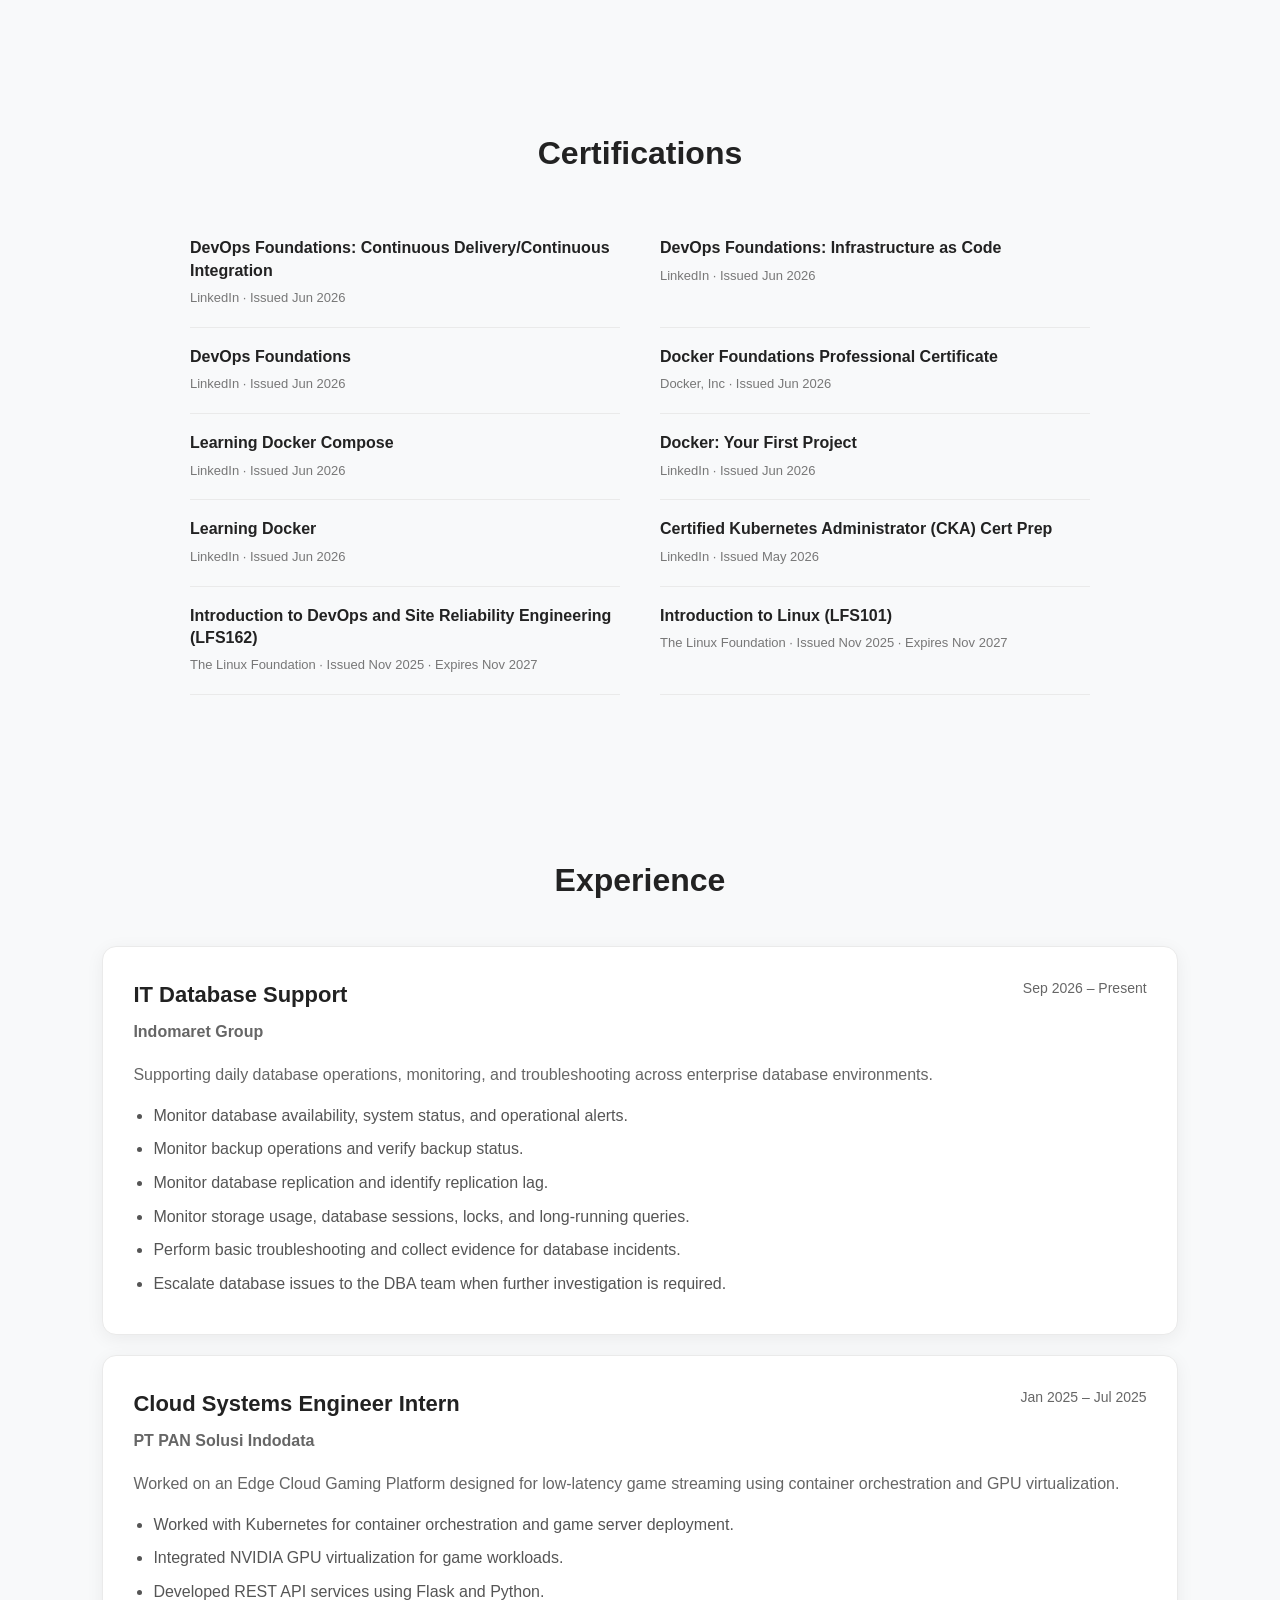
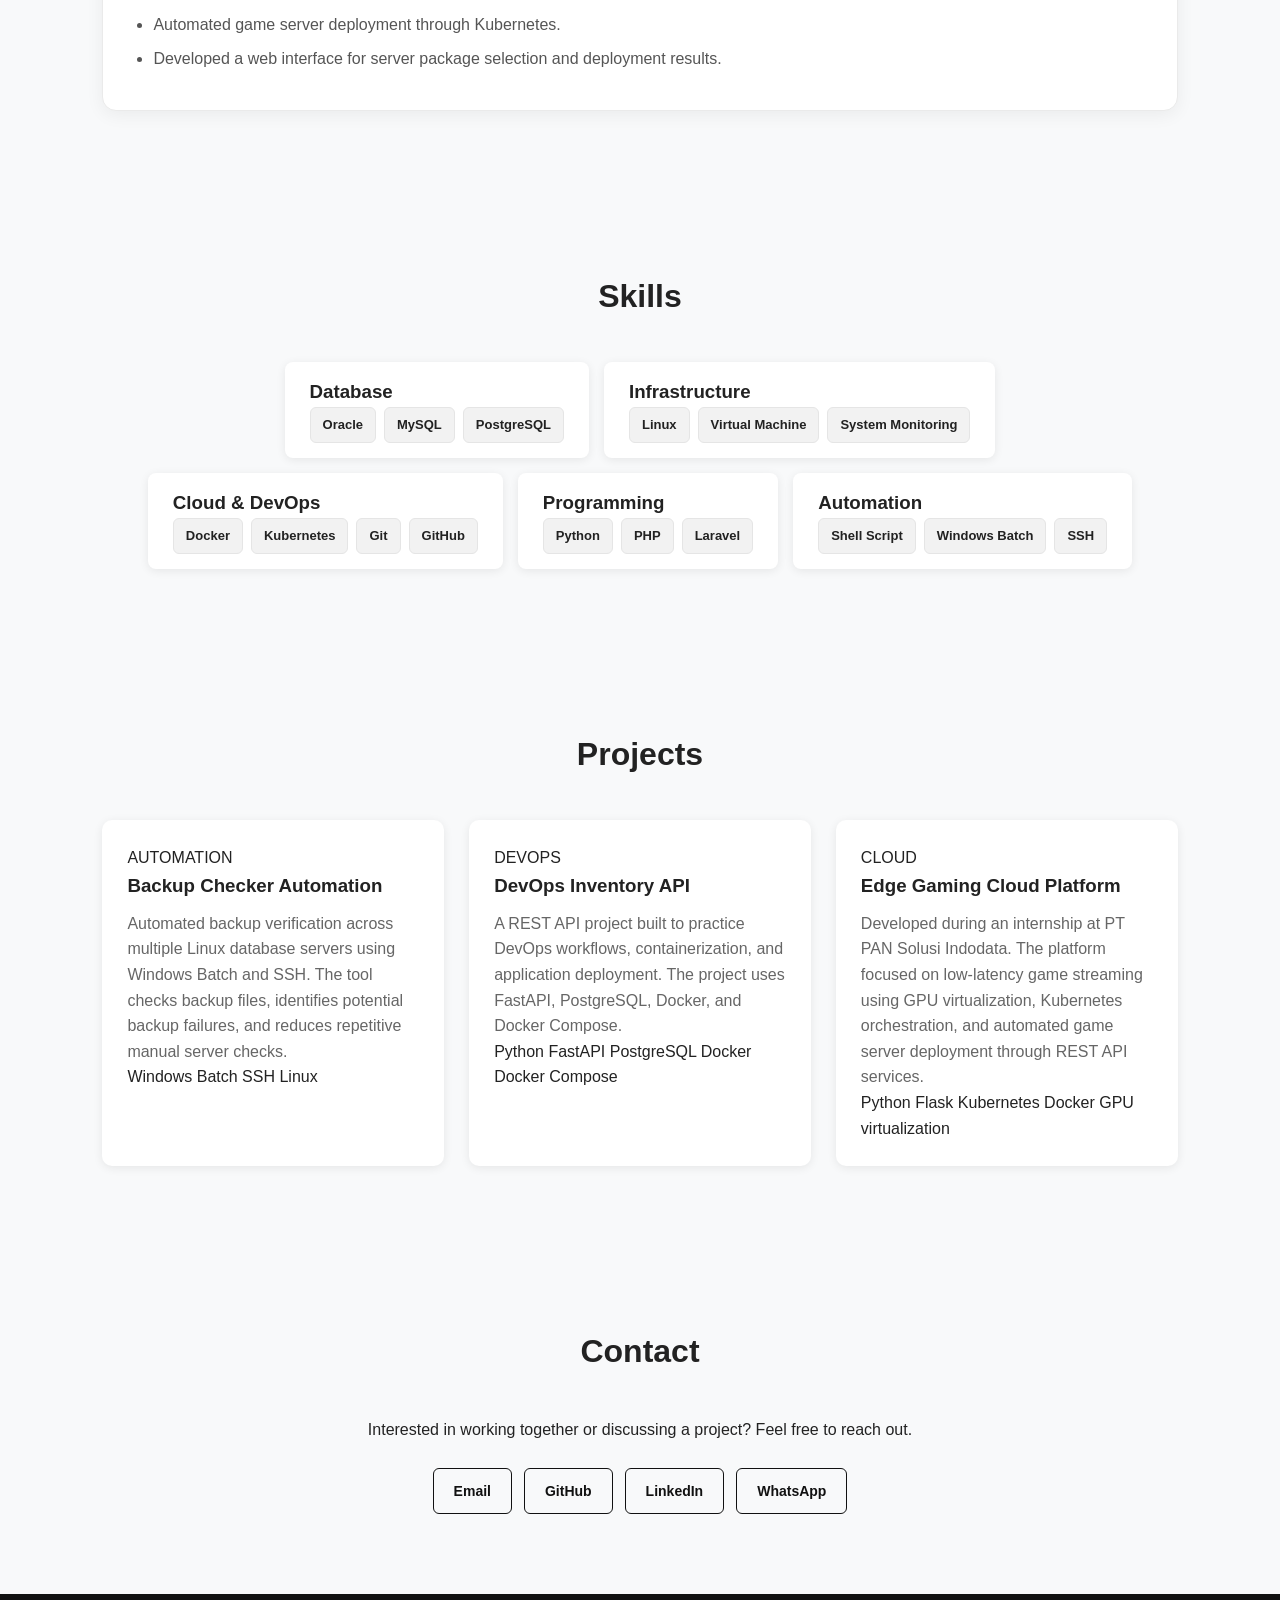
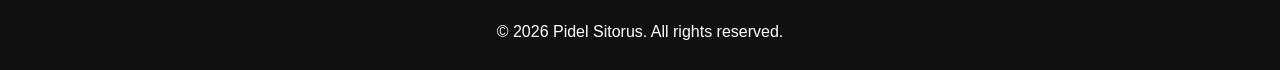
==== commit bd992b0b: "feat: deploy optimized portfolio content" ====
--- a/index.html
+++ b/index.html
@@ -5,11 +5,71 @@
     <meta charset="UTF-8">
     <meta name="viewport" content="width=device-width, initial-scale=1.0">
 
-    <title>Pidel Sitorus | Portfolio</title>
-
+    <title>Pidel Sitorus | IT Database Support & Cloud Engineer</title>
+
+    <meta name="description"
+        content="Portfolio Pidel Sitorus, IT Database Support dengan pengalaman di database systems, cloud infrastructure, system automation, dan DevOps.">
+
+    <!-- Open Graph -->
+    <meta property="og:type" content="website">
+    <meta property="og:title" content="Pidel Sitorus | IT Database Support & Cloud Engineer">
+    <meta property="og:description"
+        content="Portfolio Pidel Sitorus, IT Database Support dengan pengalaman di database systems, cloud infrastructure, system automation, dan DevOps.">
+    <meta property="og:url" content="https://pidelsitorus.github.io/portofolio/">
+    <meta property="og:site_name" content="Pidel Sitorus Portfolio">
+
+    <meta property="og:image" content="https://pidelsitorus.github.io/portofolio/og-image.png">
+    <meta property="og:image:width" content="1734">
+    <meta property="og:image:height" content="907">
+    <meta property="og:image:type" content="image/png">
+    <meta property="og:image:alt" content="Pidel Sitorus - IT Database Support & Cloud Engineer">
+
+    <!-- Twitter Card -->
+    <meta name="twitter:card" content="summary_large_image">
+    <meta name="twitter:title" content="Pidel Sitorus | IT Database Support & Cloud Engineer">
+    <meta name="twitter:description"
+        content="Portfolio Pidel Sitorus, IT Database Support dengan pengalaman di database systems, cloud infrastructure, system automation, dan DevOps.">
+    <meta name="twitter:image" content="https://pidelsitorus.github.io/portofolio/og-image.png">
+
+    <meta name="author" content="Pidel Sitorus">
+
+    <meta name="robots" content="index, follow">
+
+    <link rel="canonical" href="https://pidelsitorus.github.io/portofolio/">
+
+    <link rel="icon" type="image/svg+xml" href="favicon.svg">
 
     <link rel="stylesheet" href="css/style.css">
 
+    <!-- Structured Data -->
+    <script type="application/ld+json">
+{
+    "@context": "https://schema.org",
+    "@type": "Person",
+    "name": "Pidel Sitorus",
+    "url": "https://pidelsitorus.github.io/portofolio/",
+    "image": "https://pidelsitorus.github.io/portofolio/images/profile.png",
+    "jobTitle": "IT Database Support",
+    "description": "IT Database Support with experience in database systems, cloud infrastructure, system automation, and DevOps.",
+    "alumniOf": {
+        "@type": "CollegeOrUniversity",
+        "name": "Institut Teknologi Del"
+    },
+    "knowsAbout": [
+        "Database Administration",
+        "Oracle Database",
+        "MySQL",
+        "PostgreSQL",
+        "Microsoft SQL Server",
+        "Linux",
+        "Cloud Infrastructure",
+        "Docker",
+        "Kubernetes",
+        "System Automation",
+        "DevOps"
+    ]
+}
+</script>
 </head>
 
 <body>
@@ -82,21 +142,22 @@
         <div class="about">
             <p>
                 I am a Computer Technology graduate from Institut Teknologi Del
-                with an interest in IT infrastructure, database systems,
-                cloud infrastructure, and system automation.
+                with a strong interest in database systems, IT infrastructure,
+                cloud infrastructure, system automation, and DevOps.
             </p>
 
             <p>
                 Currently working as an IT Database Support at Indomaret Group,
                 supporting database monitoring, backup operations, replication,
-                and basic troubleshooting across database environments.
+                and troubleshooting across Oracle, MySQL, PostgreSQL, and
+                Microsoft SQL Server environments.
             </p>
 
             <p>
                 Previously, I worked as a Cloud Systems Engineer Intern at
-                PT PAN Solusi Indodata, where I worked with Kubernetes,
-                GPU virtualization, Python, and REST API development, Linux
-                Administration, Docker.
+                PT PAN Solusi Indodata, where I gained hands-on experience with
+                Kubernetes, Docker, Linux, GPU virtualization, Python, and
+                REST API development for cloud infrastructure and automation.
             </p>
         </div>
     </section>
@@ -178,16 +239,7 @@
 
         <div class="experience">
 
-            <div class="about">
-                <p>
-                    I am a Computer Technology graduate from Institut Teknologi Del.
-                    I have experience in cloud systems, infrastructure,
-                    database support, and system automation.
-                </p>
-            </div>
-
             <div class="experience-item">
-
                 <div class="experience-header">
                     <div>
                         <h3>IT Database Support</h3>
@@ -198,16 +250,17 @@
                 </div>
 
                 <p>
-                    Supporting database operations and monitoring activities
-                    across database environments.
+                    Supporting daily database operations, monitoring, and
+                    troubleshooting across enterprise database environments.
                 </p>
 
                 <ul>
-                    <li>Monitoring database availability and system status.</li>
-                    <li>Checking backup status and backup verification.</li>
-                    <li>Monitoring database replication and replication lag.</li>
-                    <li>Performing basic troubleshooting on database environments.</li>
-                    <li>Escalating database issues to the DBA team when required.</li>
+                    <li>Monitor database availability, system status, and operational alerts.</li>
+                    <li>Monitor backup operations and verify backup status.</li>
+                    <li>Monitor database replication and identify replication lag.</li>
+                    <li>Monitor storage usage, database sessions, locks, and long-running queries.</li>
+                    <li>Perform basic troubleshooting and collect evidence for database incidents.</li>
+                    <li>Escalate database issues to the DBA team when further investigation is required.</li>
                 </ul>
             </div>
 
@@ -222,21 +275,21 @@
                 </div>
 
                 <p>
-                    Worked on an Edge Cloud Gaming Platform focused on
-                    low-latency game streaming.
+                    Worked on an Edge Cloud Gaming Platform designed for
+                    low-latency game streaming using container orchestration
+                    and GPU virtualization.
                 </p>
 
                 <ul>
-                    <li>Worked with Kubernetes orchestration.</li>
-                    <li>Implemented GPU virtualization for game workloads.</li>
-                    <li>Developed a Flask REST API using Python.</li>
+                    <li>Worked with Kubernetes for container orchestration and game server deployment.</li>
+                    <li>Integrated NVIDIA GPU virtualization for game workloads.</li>
+                    <li>Developed REST API services using Flask and Python.</li>
                     <li>Automated game server deployment through Kubernetes.</li>
+                    <li>Developed a web interface for server package selection and deployment results.</li>
                 </ul>
             </div>
 
         </div>
-    </section>
-
     </section>
 
     <section id="skills">
@@ -309,10 +362,9 @@
                 <h3>Backup Checker Automation</h3>
 
                 <p>
-                    Automated backup verification for Linux database servers
-                    using Windows Batch and SSH. The tool checks backup files
-                    across multiple servers and identifies potential backup
-                    failures.
+                    Automated backup verification across multiple Linux database servers
+                    using Windows Batch and SSH. The tool checks backup files, identifies
+                    potential backup failures, and reduces repetitive manual server checks.
                 </p>
 
                 <div class="tech-tags">
@@ -338,6 +390,7 @@
                     <span>FastAPI</span>
                     <span>PostgreSQL</span>
                     <span>Docker</span>
+                    <span>Docker Compose</span>
                 </div>
             </div>
 
@@ -349,7 +402,8 @@
                 <p>
                     Developed during an internship at PT PAN Solusi Indodata.
                     The platform focused on low-latency game streaming using
-                    GPU virtualization and Kubernetes orchestration.
+                    GPU virtualization, Kubernetes orchestration, and automated
+                    game server deployment through REST API services.
                 </p>
 
                 <div class="tech-tags">
@@ -357,6 +411,7 @@
                     <span>Flask</span>
                     <span>Kubernetes</span>
                     <span>Docker</span>
+                    <span>GPU virtualization</span>
                 </div>
             </div>
 
